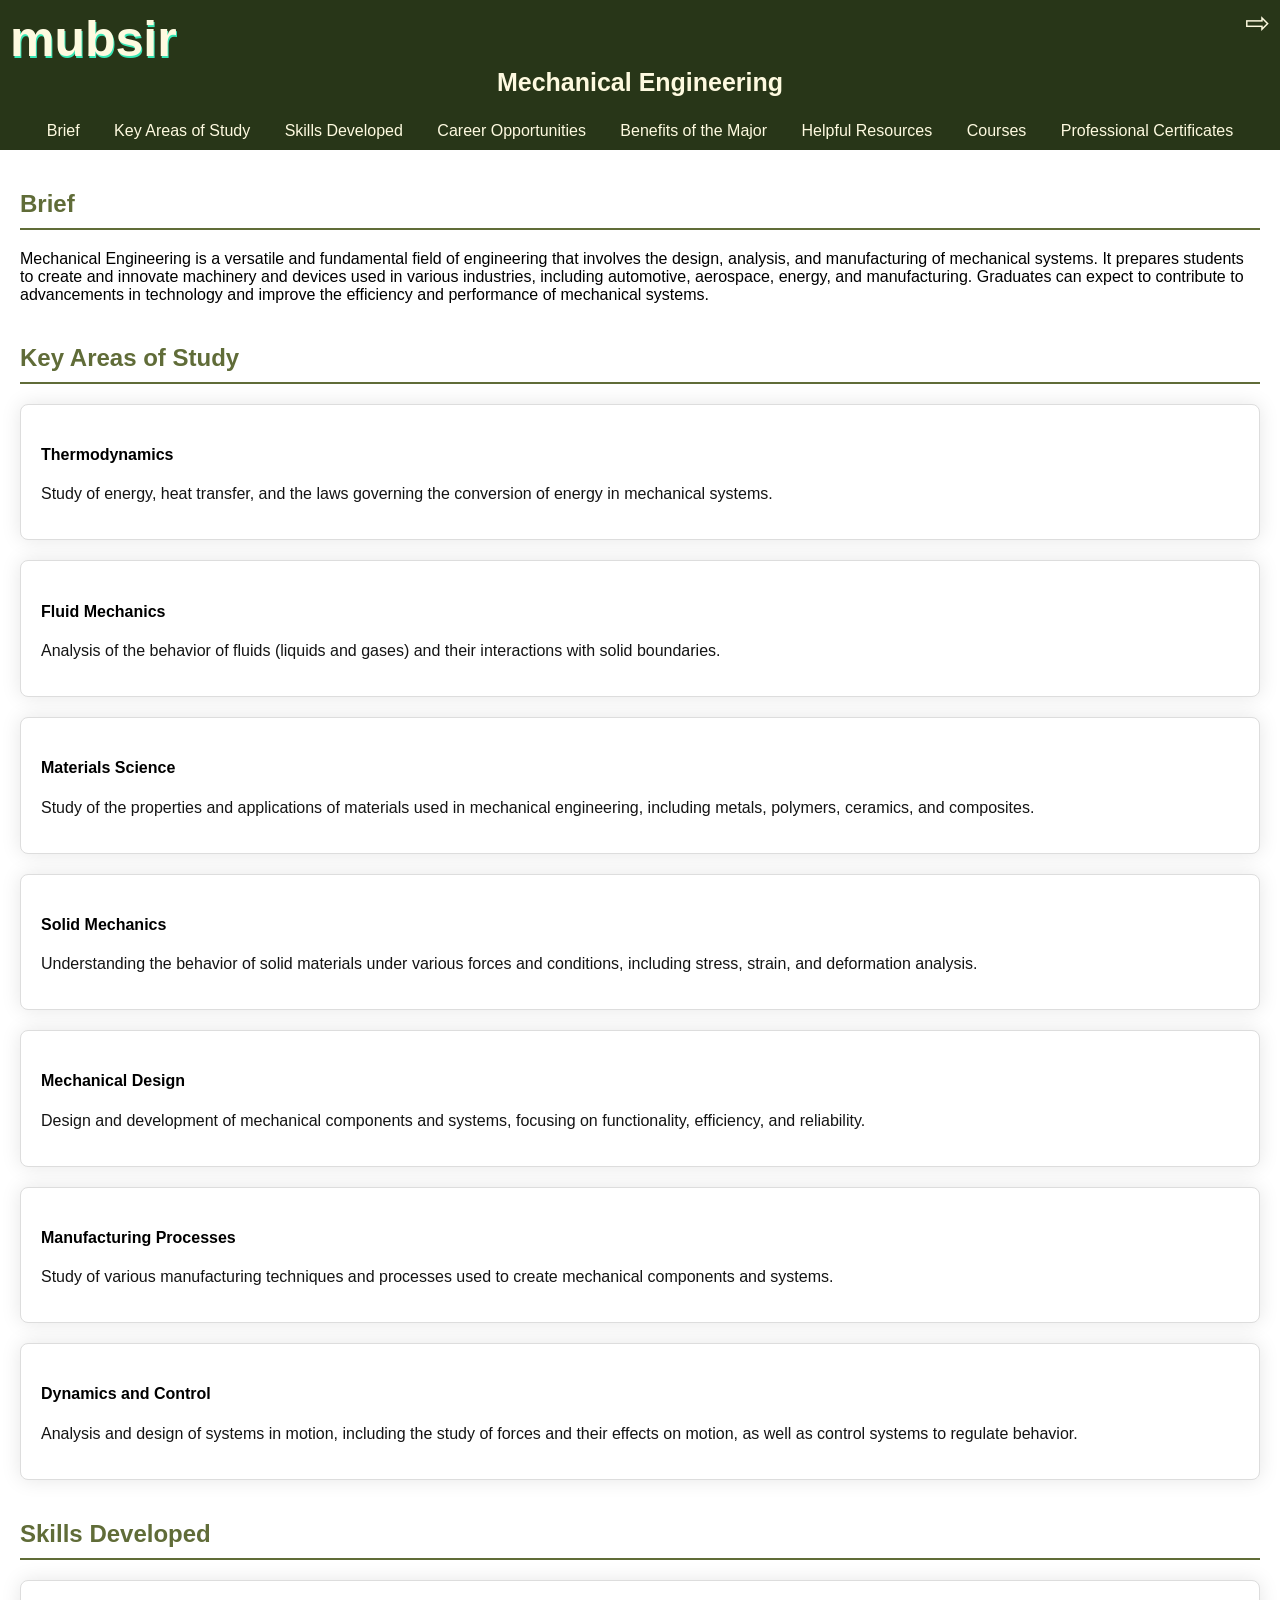
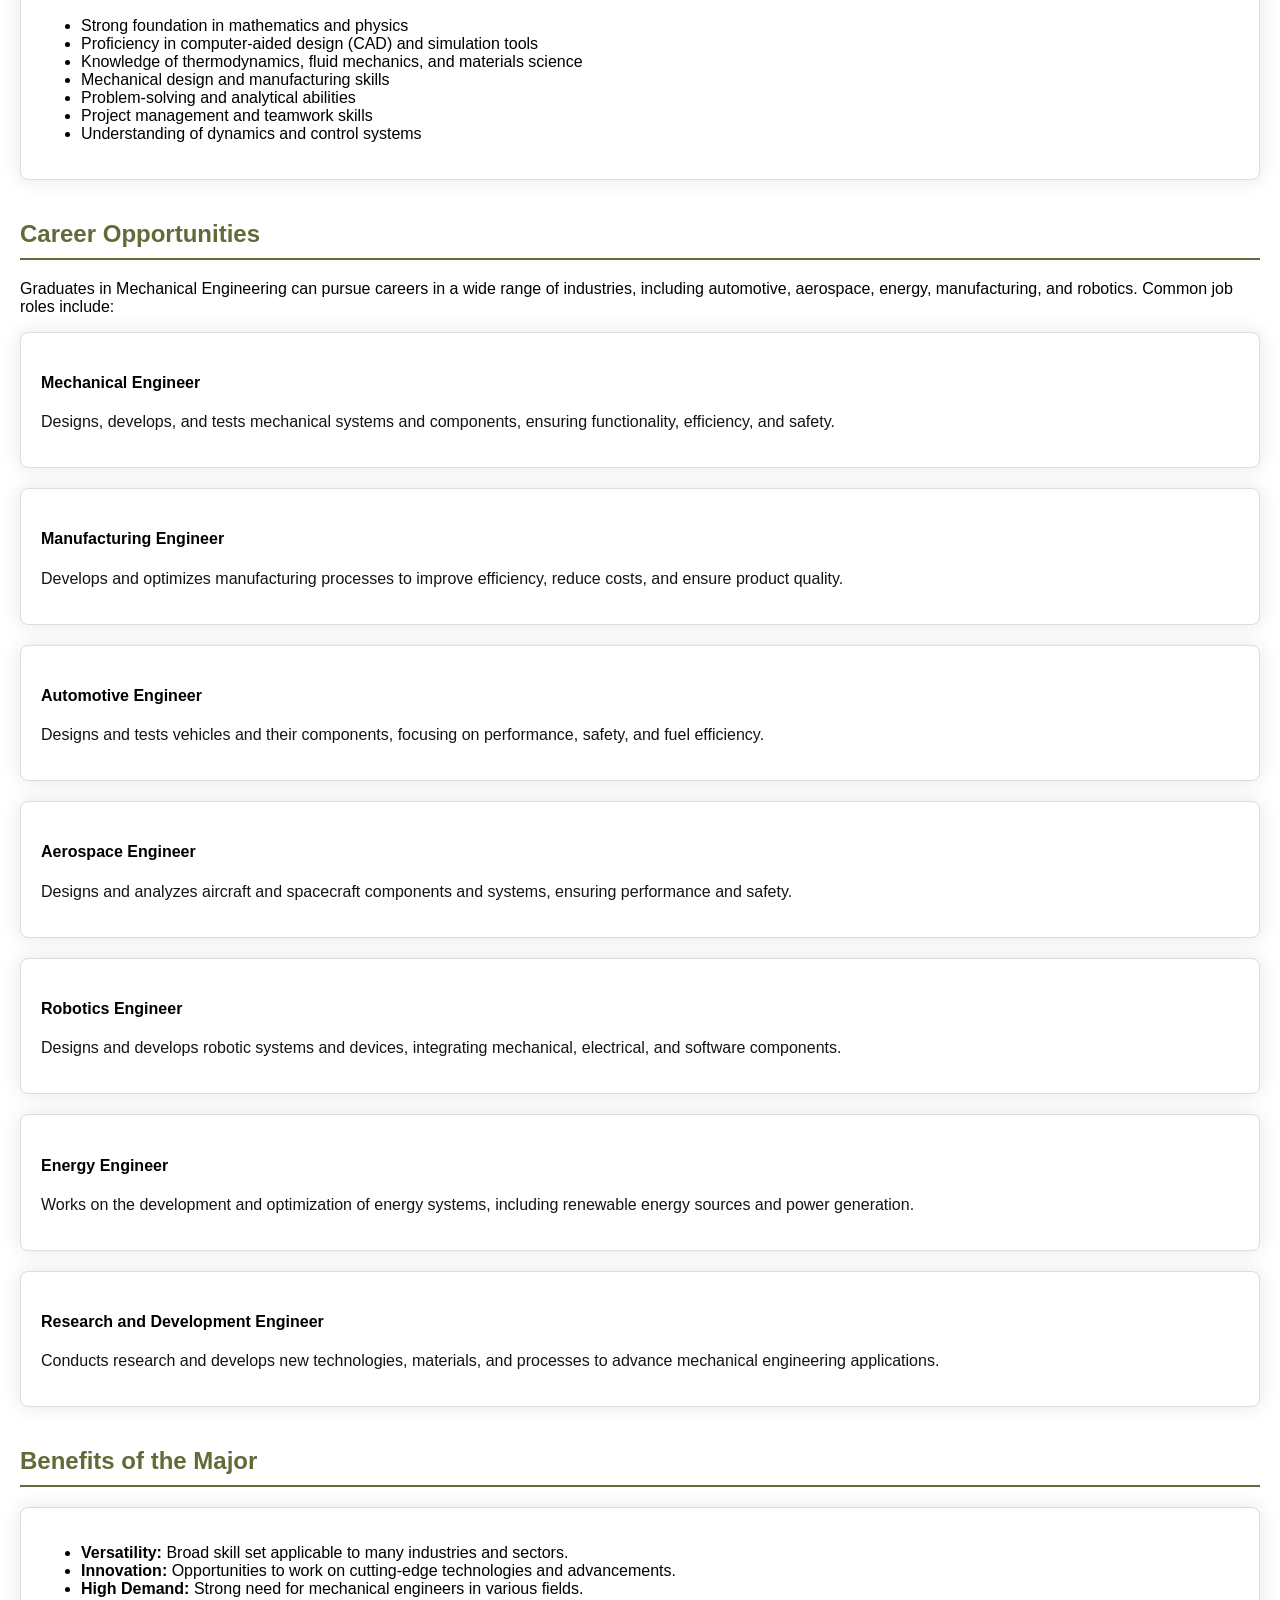
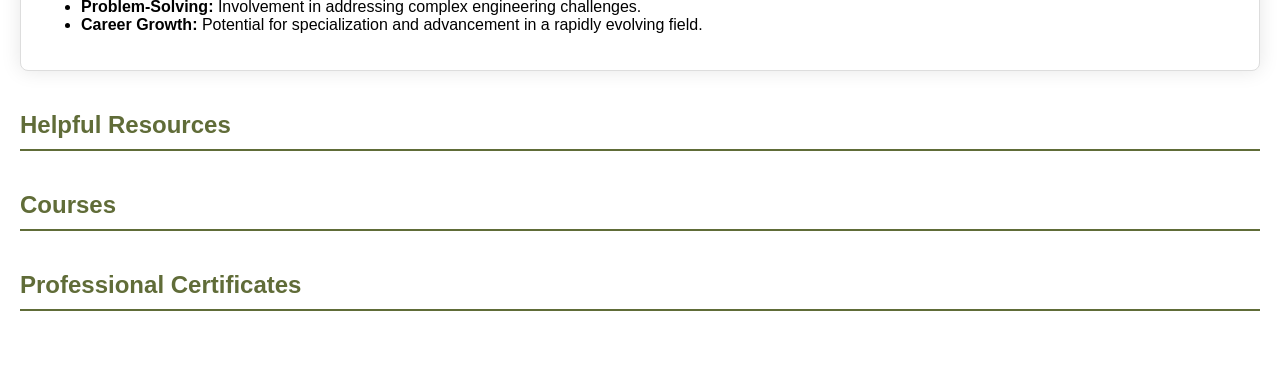
==== MechanicalEngineering.html @ c33eee8b "Initial commit from local project" ====
<!DOCTYPE html>
<html lang="en">
<head>
    <meta charset="UTF-8">
    <meta name="viewport" content="width=device-width, initial-scale=1.0">
    <title>Mechanical Engineering</title>
    <link rel="stylesheet" href="styles.css">
</head>
<body>
    <header>
        <span class="text-bottom">mubsir</span>
         <p>Mechanical Engineering</p>
         <a class="back" href="Engineering-majors.html">&#8680;</a>
         <nav>
            <ul>
                <li><a href="#Brief">Brief</a></li>
                <li><a href="#KAS">Key Areas of Study</a></li>
                <li><a href="#SD">Skills Developed</a></li>
                <li><a href="#CO">Career Opportunities</a></li>
                <li><a href="#BOM">Benefits of the Major</a></li>
                <li><a href="#help">Helpful Resources</a></li>
                <li><a href="#Courses">Courses</a></li>
                <li><a href="#Certificates">Professional Certificates</a></li>
            </ul>
        </nav>
    </header>
    <main>
        <section id="Brief">
            <h2>Brief</h2>
            <p>
                Mechanical Engineering is a versatile and fundamental field of engineering that involves the design, analysis, and manufacturing of mechanical systems. It prepares students to create and innovate machinery and devices used in various industries, including automotive, aerospace, energy, and manufacturing. Graduates can expect to contribute to advancements in technology and improve the efficiency and performance of mechanical systems.
            </p>
        </section>
        <section id="KAS">
            <h2>Key Areas of Study</h2>
            <div class="item">
                <h4>Thermodynamics</h4>
                <p>Study of energy, heat transfer, and the laws governing the conversion of energy in mechanical systems.</p>
            </div>
            <div class="item">
                <h4>Fluid Mechanics</h4>
                <p>Analysis of the behavior of fluids (liquids and gases) and their interactions with solid boundaries.</p>
            </div>
            <div class="item">
                <h4>Materials Science</h4>
                <p>Study of the properties and applications of materials used in mechanical engineering, including metals, polymers, ceramics, and composites.</p>
            </div>
            <div class="item">
                <h4>Solid Mechanics</h4>
                <p>Understanding the behavior of solid materials under various forces and conditions, including stress, strain, and deformation analysis.</p>
            </div>
            <div class="item">
                <h4>Mechanical Design</h4>
                <p>Design and development of mechanical components and systems, focusing on functionality, efficiency, and reliability.</p>
            </div>
            <div class="item">
                <h4>Manufacturing Processes</h4>
                <p>Study of various manufacturing techniques and processes used to create mechanical components and systems.</p>
            </div>
            <div class="item">
                <h4>Dynamics and Control</h4>
                <p>Analysis and design of systems in motion, including the study of forces and their effects on motion, as well as control systems to regulate behavior.</p>
            </div>
        </section>
        <section id="SD">
            <h2>Skills Developed</h2>
            <div class="item">
                <ul>
                    <li>Strong foundation in mathematics and physics</li>
                    <li>Proficiency in computer-aided design (CAD) and simulation tools</li>
                    <li>Knowledge of thermodynamics, fluid mechanics, and materials science</li> 
                    <li>Mechanical design and manufacturing skills</li>
                    <li>Problem-solving and analytical abilities</li>
                    <li>Project management and teamwork skills</li>
                    <li>Understanding of dynamics and control systems</li>
                </ul>
            </div>
        </section>
        <section id="CO">
            <h2>Career Opportunities</h2>
            <p>Graduates in Mechanical Engineering can pursue careers in a wide range of industries, including automotive, aerospace, energy, manufacturing, and robotics. Common job roles include:</p>
            <div class="item">
                <h4>Mechanical Engineer</h4>
                <p>Designs, develops, and tests mechanical systems and components, ensuring functionality, efficiency, and safety.</p>
            </div>
            <div class="item">
                <h4>Manufacturing Engineer</h4>
                <p>Develops and optimizes manufacturing processes to improve efficiency, reduce costs, and ensure product quality.</p>
            </div>
            <div class="item">
                <h4>Automotive Engineer</h4>
                <p>Designs and tests vehicles and their components, focusing on performance, safety, and fuel efficiency.</p>
            </div>
            <div class="item">
                <h4>Aerospace Engineer</h4>
                <p>Designs and analyzes aircraft and spacecraft components and systems, ensuring performance and safety.</p>
            </div>
            <div class="item">
                <h4>Robotics Engineer</h4>
                <p>Designs and develops robotic systems and devices, integrating mechanical, electrical, and software components.</p>
            </div>
            <div class="item">
                <h4>Energy Engineer</h4>
                <p>Works on the development and optimization of energy systems, including renewable energy sources and power generation.</p>
            </div>
            <div class="item">
                <h4>Research and Development Engineer</h4>
                <p>Conducts research and develops new technologies, materials, and processes to advance mechanical engineering applications.</p>
            </div>
        </section>
        <section id="BOM">
            <h2>Benefits of the Major</h2>
            <div class="item">
                <ul>
                    <li><strong>Versatility:</strong> Broad skill set applicable to many industries and sectors.</li>
                    <li><strong>Innovation:</strong> Opportunities to work on cutting-edge technologies and advancements.</li>
                    <li><strong>High Demand:</strong> Strong need for mechanical engineers in various fields.</li>
                    <li><strong>Problem-Solving:</strong> Involvement in addressing complex engineering challenges.</li>
                    <li><strong>Career Growth:</strong> Potential for specialization and advancement in a rapidly evolving field.</li>
                </ul>
            </div>
        </section>
        <section id="help">
            <h2>Helpful Resources</h2>
        </section>
        <section id="Courses">
            <h2>Courses</h2>
        </section>
        <section id="Certificates">
            <h2>Professional Certificates</h2>
        </section>
    </main>
    
    <a href="#" class="back-to-top" id="backToTop">&#8679;</a>
    <script src="script.js"></script>
</body>
</html>
---- styles.css ----
body {
    font-family: Arial, sans-serif;
    margin: 0;
    padding: 0;
}

header {
    background-color: #283618;
    color: #fefae0;
    padding: 10px;
}
header P {
    display: block;
    margin-top: 0%;
    font-size: 25px;
    background:none;
    color: #fefae0;
    font-weight: bold;
    text-align: center;
}

nav ul {
    display: block;
    list-style-type: none;
    margin: 0;
    padding: 0;
    text-align: center;
}

nav ul li {
    display: inline-block;
    margin: 0 15px;
}

nav ul li a {
    color: #fefae0;
    text-decoration: none;
}

nav ul li a:hover {
    text-decoration: underline;
}

header button {
    background: none;
    border: none;
    color: #fefae0;
    font-size: 20px;
    cursor: pointer;
    
}
header button:hover {
    background-color: #dda15e;
    color: #fefae0;
    font-size: 20px;
    cursor: pointer;
    
}
.back {
z-index: 2;
right: 10px;
top: 5px;
font-size: 30px;
color: #fefae0;
    text-decoration: none;
position: absolute;
}


.sidebar {
    width: 200px;
    background-color: #606c38;
    padding: 10px;
    box-shadow: 2px 0 5px rgba(0,0,0,0.1);
    height: 100vh; /* Full height */
    position: fixed; /* Fixed position */
    overflow: auto; /* Enable scrolling */
    transform: translateX(-100%); /* Hide the sidebar initially */
    transition: transform 0.2s ease;
}

.sidebar ul {
    list-style-type: none;
    padding: 0;
}

.sidebar ul li {
    margin: 15px 0;
}

.sidebar ul li a {
    text-decoration: none;
    font-weight: bold;
    color: #fefae0;
    display: block;
}

.sidebar ul li a:hover {
    background-color: #283618;
    padding-left: 10px;
}

.sidebar.open {
    transform: translateX(0); /* Show the sidebar when it has the "open" class */
}

.main-content {
    margin-left: 0;
    padding: 10px;
    transition: margin-left 0.2s ease;
}

.item {
    background-color: #ffff;
    border: 1px solid #ddd;
    border-radius: 8px;
    padding: 20px;
    margin-bottom: 20px;
    box-shadow: 0 0 20px rgba(0, 0, 0, 0.1);
}

.item p {
    color: #141414;
}

.item a {
    color: #bc6c25;
    text-decoration: none;
    font-weight: bold;
}

.item a:hover {
    text-decoration: underline;
}
main {
    padding: 20px;
}

section {
    margin-bottom: 40px;
}

h2 {
    color:  #606c38 ;
    border-bottom: 2px solid #606c38;
    padding-bottom: 10px;
    margin-bottom: 20px;
}

/* Back to Top Button Style */
.back-to-top {
    display: none; /* Hidden by default */
    position: fixed;
    bottom: 20px;
    right: 20px;
    z-index: 99;
    border: none;
    outline: none;
    background-color: #606c38 ;
    color: #fefae0;
    cursor: pointer;
    padding: 15px;
    border-radius: 10px;
  }
  
  .back-to-top:hover {
    background-color: #606c38;
  }
  .translatet{
    display: inline-block;
    margin: 0 auto;
  }
  .text-bottom {
    display: inline;
    margin: 0 auto;
    font-size: 50px;
    font-family:'Segoe UI', Tahoma, Geneva, Verdana, sans-serif;
    font-weight: 900;
    text-shadow: 1px 2px 0px rgb(55, 231, 181);
    color: #fefae0; /* Color for the bottom text */
}

/* Hero Section - Enhanced Welcome Section */
.hero {
  text-align: center;
  padding: 80px 20px;
  background: linear-gradient(135deg, #606c38, #283618);
  color: #fefae0;
  border-radius: 8px;
  margin-bottom: 60px;
  position: relative;
  overflow: hidden;
}

.hero::before {
  content: '';
  position: absolute;
  top: 0;
  left: -100%;
  width: 100%;
  height: 100%;
  background: linear-gradient(90deg, transparent, rgba(255,255,255,0.1), transparent);
  animation: shimmer 3s infinite;
}

@keyframes shimmer {
  0% { left: -100%; }
  100% { left: 100%; }
}

.hero h1 {
  font-size: 3rem;
  margin-bottom: 20px;
  position: relative;
  z-index: 1;
}

.hero .highlight {
  color: #dda15e;
  font-weight: bold;
  text-shadow: 2px 2px 4px rgba(0,0,0,0.3);
}

.hero .subtitle {
  font-size: 1.3rem;
  margin-bottom: 15px;
  font-weight: 300;
  position: relative;
  z-index: 1;
}

.hero .quote {
  margin-top: 30px;
  font-style: italic;
  font-size: 1.1rem;
  color: #fefae0;
  opacity: 0.9;
  position: relative;
  z-index: 1;
}

.hero .motivational-text {
  margin: 25px 0;
  font-size: 1.1rem;
  line-height: 1.6;
  max-width: 800px;
  margin-left: auto;
  margin-right: auto;
  position: relative;
  z-index: 1;
}

/* Cards Container with Smooth Scrolling */
.cards-container {
  display: flex;
  gap: 25px;
  overflow-x: auto;
  padding: 20px 0;
  scroll-behavior: smooth;
  scroll-snap-type: x mandatory;
  -webkit-overflow-scrolling: touch;
}

.cards-container::-webkit-scrollbar {
  height: 8px;
}

.cards-container::-webkit-scrollbar-track {
  background: #f1f1f1;
  border-radius: 10px;
}

.cards-container::-webkit-scrollbar-thumb {
  background: #606c38;
  border-radius: 10px;
}

.cards-container::-webkit-scrollbar-thumb:hover {
  background: #283618;
}

/* Enhanced Cards with Flip Effect */
.flip-card {
  min-width: 300px;
  height: 350px;
  background-color: transparent;
  perspective: 1000px;
  flex: 0 0 auto;
  scroll-snap-align: start;
}

.flip-card-inner {
  position: relative;
  width: 100%;
  height: 100%;
  text-align: center;
  transition: transform 0.8s;
  transform-style: preserve-3d;
  cursor: pointer;
}

.flip-card:hover .flip-card-inner {
  transform: rotateY(180deg);
}

.flip-card-front, .flip-card-back {
  position: absolute;
  width: 100%;
  height: 100%;
  backface-visibility: hidden;
  background-color: #ffff;
  border: 1px solid #ddd;
  border-radius: 15px;
  box-shadow: 0 8px 25px rgba(0,0,0,0.15);
  display: flex;
  flex-direction: column;
  justify-content: center;
  align-items: center;
  padding: 20px;
  transition: all 0.3s ease;
}

.flip-card-back {
  background: linear-gradient(135deg, #606c38, #283618);
  color: #fefae0;
  transform: rotateY(180deg);
}

.card-image {
  width: 80px;
  height: 80px;
  background: linear-gradient(135deg, #606c38, #dda15e);
  border-radius: 50%;
  display: flex;
  align-items: center;
  justify-content: center;
  font-size: 2.5rem;
  margin-bottom: 20px;
  box-shadow: 0 4px 15px rgba(0,0,0,0.2);
}

.flip-card-front h3 {
  color: #283618;
  margin-bottom: 15px;
  font-size: 1.4rem;
  font-weight: bold;
}

.flip-card-front p {
  color: #606c38;
  line-height: 1.5;
  margin-bottom: 20px;
}

.flip-card-front a, .flip-card-back a {
  color: #bc6c25;
  font-weight: bold;
  text-decoration: none;
  padding: 10px 20px;
  border: 2px solid #bc6c25;
  border-radius: 25px;
  transition: all 0.3s ease;
  display: inline-block;
}

.flip-card-front a:hover, .flip-card-back a:hover {
  background-color: #bc6c25;
  color: white;
  transform: translateY(-2px);
}

.flip-card-back h3 {
  color: #dda15e;
  margin-bottom: 15px;
  font-size: 1.3rem;
}

.flip-card-back p {
  color: #fefae0;
  line-height: 1.6;
  margin-bottom: 20px;
}

.flip-card-back .career-info {
  font-size: 0.9rem;
  opacity: 0.9;
  margin-bottom: 15px;
}

/* Universities Section */
.universities {
  margin-top: 60px;
}

.university-card {
  min-width: 280px;
  height: 320px;
  background-color: transparent;
  perspective: 1000px;
  flex: 0 0 auto;
  scroll-snap-align: start;
}

.university-card-inner {
  position: relative;
  width: 100%;
  height: 100%;
  text-align: center;
  transition: transform 0.8s;
  transform-style: preserve-3d;
  cursor: pointer;
}

.university-card:hover .university-card-inner {
  transform: rotateY(180deg);
}

.university-card-front, .university-card-back {
  position: absolute;
  width: 100%;
  height: 100%;
  backface-visibility: hidden;
  background-color: #ffff;
  border: 1px solid #ddd;
  border-radius: 15px;
  box-shadow: 0 8px 25px rgba(0,0,0,0.15);
  display: flex;
  flex-direction: column;
  justify-content: center;
  align-items: center;
  padding: 20px;
}

.university-card-back {
  background: linear-gradient(135deg, #283618, #606c38);
  color: #fefae0;
  transform: rotateY(180deg);
}

.university-logo {
  width: 100px;
  height: 100px;
  background: linear-gradient(135deg, #283618, #dda15e);
  border-radius: 15px;
  display: flex;
  align-items: center;
  justify-content: center;
  font-size: 2rem;
  margin-bottom: 20px;
  box-shadow: 0 4px 15px rgba(0,0,0,0.2);
  color: white;
}

/* Responsive Design */
@media (max-width: 768px) {
  .hero h1 {
    font-size: 2.2rem;
  }
  
  .hero .subtitle {
    font-size: 1.1rem;
  }
  
  .flip-card, .university-card {
    min-width: 280px;
  }
  
  .cards-container {
    gap: 15px;
    padding: 15px 5px;
  }
}

@media (max-width: 480px) {
  .hero {
    padding: 60px 15px;
  }
  
  .hero h1 {
    font-size: 1.8rem;
  }
  
  .flip-card, .university-card {
    min-width: 250px;
    height: 320px;
  }
}

footer {
  background-color: #283618;
  color: #fefae0;
  text-align: center;
  padding: 20px;
  margin-top: 60px;
}
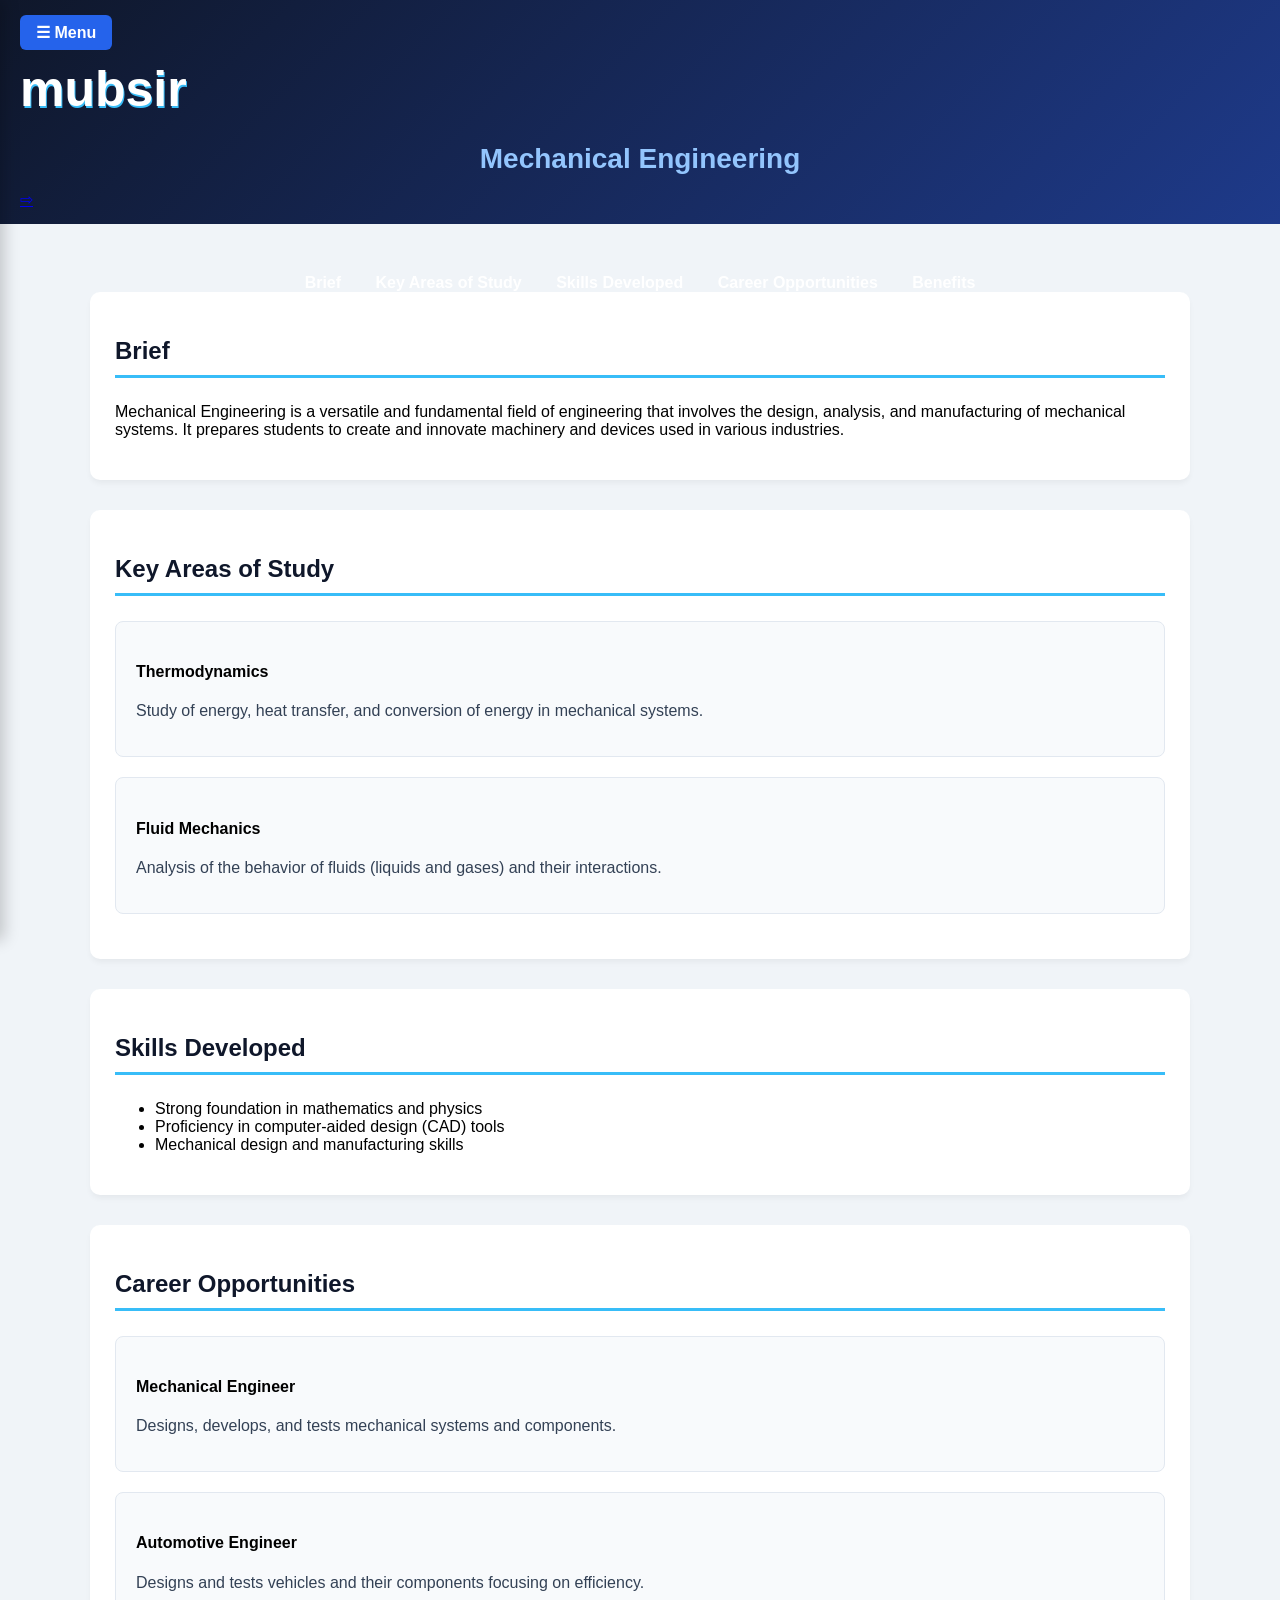
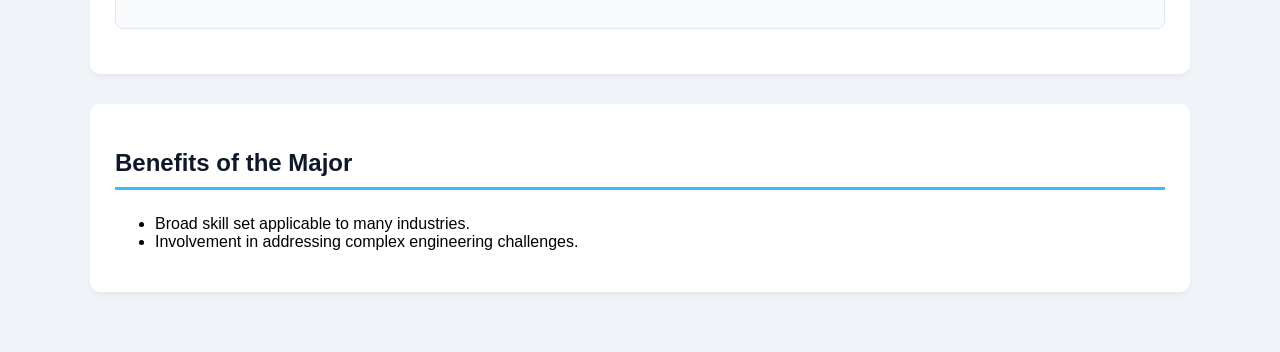
==== commit a2a62f44: "Fix UI alignments and modern colors theme" ====
--- a/MechanicalEngineering.html
+++ b/MechanicalEngineering.html
@@ -8,130 +8,81 @@
 </head>
 <body>
     <header>
-        <span class="text-bottom">mubsir</span>
-         <p>Mechanical Engineering</p>
-         <a class="back" href="Engineering-majors.html">&#8680;</a>
-         <nav>
+        <div class="brand">
+            <button id="toggle-sidebar">☰ Menu</button>
+            <span class="text-bottom">mubsir</span>
+        </div>
+        <p>Mechanical Engineering</p>
+        <a class="back" href="Engineering-majors.html">&#8680;</a>
+    </header>
+
+    <div class="sidebar" id="sidebar">
+        <ul>
+            <li><a href="index.html">Home</a></li>
+            <li><a href="Computer-Majors.html">Computers Majors</a></li>
+            <li><a href="Engineering-majors.html">Engineering majors</a></li>
+        </ul>
+    </div>
+
+    <main>
+        <nav class="page-nav">
             <ul>
                 <li><a href="#Brief">Brief</a></li>
                 <li><a href="#KAS">Key Areas of Study</a></li>
                 <li><a href="#SD">Skills Developed</a></li>
                 <li><a href="#CO">Career Opportunities</a></li>
-                <li><a href="#BOM">Benefits of the Major</a></li>
-                <li><a href="#help">Helpful Resources</a></li>
-                <li><a href="#Courses">Courses</a></li>
-                <li><a href="#Certificates">Professional Certificates</a></li>
+                <li><a href="#BOM">Benefits</a></li>
             </ul>
         </nav>
-    </header>
-    <main>
+
         <section id="Brief">
             <h2>Brief</h2>
-            <p>
-                Mechanical Engineering is a versatile and fundamental field of engineering that involves the design, analysis, and manufacturing of mechanical systems. It prepares students to create and innovate machinery and devices used in various industries, including automotive, aerospace, energy, and manufacturing. Graduates can expect to contribute to advancements in technology and improve the efficiency and performance of mechanical systems.
-            </p>
+            <p>Mechanical Engineering is a versatile and fundamental field of engineering that involves the design, analysis, and manufacturing of mechanical systems. It prepares students to create and innovate machinery and devices used in various industries.</p>
         </section>
+
         <section id="KAS">
             <h2>Key Areas of Study</h2>
             <div class="item">
                 <h4>Thermodynamics</h4>
-                <p>Study of energy, heat transfer, and the laws governing the conversion of energy in mechanical systems.</p>
+                <p>Study of energy, heat transfer, and conversion of energy in mechanical systems.</p>
             </div>
             <div class="item">
                 <h4>Fluid Mechanics</h4>
-                <p>Analysis of the behavior of fluids (liquids and gases) and their interactions with solid boundaries.</p>
-            </div>
-            <div class="item">
-                <h4>Materials Science</h4>
-                <p>Study of the properties and applications of materials used in mechanical engineering, including metals, polymers, ceramics, and composites.</p>
-            </div>
-            <div class="item">
-                <h4>Solid Mechanics</h4>
-                <p>Understanding the behavior of solid materials under various forces and conditions, including stress, strain, and deformation analysis.</p>
-            </div>
-            <div class="item">
-                <h4>Mechanical Design</h4>
-                <p>Design and development of mechanical components and systems, focusing on functionality, efficiency, and reliability.</p>
-            </div>
-            <div class="item">
-                <h4>Manufacturing Processes</h4>
-                <p>Study of various manufacturing techniques and processes used to create mechanical components and systems.</p>
-            </div>
-            <div class="item">
-                <h4>Dynamics and Control</h4>
-                <p>Analysis and design of systems in motion, including the study of forces and their effects on motion, as well as control systems to regulate behavior.</p>
+                <p>Analysis of the behavior of fluids (liquids and gases) and their interactions.</p>
             </div>
         </section>
+
         <section id="SD">
             <h2>Skills Developed</h2>
-            <div class="item">
-                <ul>
-                    <li>Strong foundation in mathematics and physics</li>
-                    <li>Proficiency in computer-aided design (CAD) and simulation tools</li>
-                    <li>Knowledge of thermodynamics, fluid mechanics, and materials science</li> 
-                    <li>Mechanical design and manufacturing skills</li>
-                    <li>Problem-solving and analytical abilities</li>
-                    <li>Project management and teamwork skills</li>
-                    <li>Understanding of dynamics and control systems</li>
-                </ul>
-            </div>
+            <ul>
+                <li>Strong foundation in mathematics and physics</li>
+                <li>Proficiency in computer-aided design (CAD) tools</li>
+                <li>Mechanical design and manufacturing skills</li>
+            </ul>
         </section>
+
         <section id="CO">
             <h2>Career Opportunities</h2>
-            <p>Graduates in Mechanical Engineering can pursue careers in a wide range of industries, including automotive, aerospace, energy, manufacturing, and robotics. Common job roles include:</p>
             <div class="item">
                 <h4>Mechanical Engineer</h4>
-                <p>Designs, develops, and tests mechanical systems and components, ensuring functionality, efficiency, and safety.</p>
-            </div>
-            <div class="item">
-                <h4>Manufacturing Engineer</h4>
-                <p>Develops and optimizes manufacturing processes to improve efficiency, reduce costs, and ensure product quality.</p>
+                <p>Designs, develops, and tests mechanical systems and components.</p>
             </div>
             <div class="item">
                 <h4>Automotive Engineer</h4>
-                <p>Designs and tests vehicles and their components, focusing on performance, safety, and fuel efficiency.</p>
-            </div>
-            <div class="item">
-                <h4>Aerospace Engineer</h4>
-                <p>Designs and analyzes aircraft and spacecraft components and systems, ensuring performance and safety.</p>
-            </div>
-            <div class="item">
-                <h4>Robotics Engineer</h4>
-                <p>Designs and develops robotic systems and devices, integrating mechanical, electrical, and software components.</p>
-            </div>
-            <div class="item">
-                <h4>Energy Engineer</h4>
-                <p>Works on the development and optimization of energy systems, including renewable energy sources and power generation.</p>
-            </div>
-            <div class="item">
-                <h4>Research and Development Engineer</h4>
-                <p>Conducts research and develops new technologies, materials, and processes to advance mechanical engineering applications.</p>
+                <p>Designs and tests vehicles and their components focusing on efficiency.</p>
             </div>
         </section>
+
         <section id="BOM">
             <h2>Benefits of the Major</h2>
-            <div class="item">
-                <ul>
-                    <li><strong>Versatility:</strong> Broad skill set applicable to many industries and sectors.</li>
-                    <li><strong>Innovation:</strong> Opportunities to work on cutting-edge technologies and advancements.</li>
-                    <li><strong>High Demand:</strong> Strong need for mechanical engineers in various fields.</li>
-                    <li><strong>Problem-Solving:</strong> Involvement in addressing complex engineering challenges.</li>
-                    <li><strong>Career Growth:</strong> Potential for specialization and advancement in a rapidly evolving field.</li>
-                </ul>
-            </div>
-        </section>
-        <section id="help">
-            <h2>Helpful Resources</h2>
-        </section>
-        <section id="Courses">
-            <h2>Courses</h2>
-        </section>
-        <section id="Certificates">
-            <h2>Professional Certificates</h2>
+            <ul>
+                <li>Broad skill set applicable to many industries.</li>
+                <li>Involvement in addressing complex engineering challenges.</li>
+            </ul>
         </section>
     </main>
     
     <a href="#" class="back-to-top" id="backToTop">&#8679;</a>
     <script src="script.js"></script>
 </body>
-</html>
+</html>
--- a/styles.css
+++ b/styles.css
@@ -1,28 +1,61 @@
+/* إعدادات عامة */
 body {
     font-family: Arial, sans-serif;
     margin: 0;
     padding: 0;
+    background-color: #f0f4f8;
 }
 
+/* الهيدر الموحد بناءً على توزيع تصميمك الأخضر */
 header {
-    background-color: #283618;
-    color: #fefae0;
-    padding: 10px;
+    background: linear-gradient(135deg, #0f172a, #1e3a8a); /* ألوان حية جديدة */
+    color: #ffffff;
+    padding: 15px 20px;
+    position: relative;
 }
+
+/* كلمة mubsir بالأعلى */
+.text-bottom {
+    display: inline-block;
+    font-size: 50px;
+    font-family: 'Segoe UI', Tahoma, Geneva, Verdana, sans-serif;
+    font-weight: 900;
+    color: #ffffff;
+    text-shadow: 1px 2px 0px #38bdf8; /* ظل سماوي حيوي */
+    margin-bottom: 10px;
+}
+
+/* زر القائمة الافتراضي */
+header button {
+    background: #2563eb;
+    border: none;
+    color: #ffffff;
+    font-size: 16px;
+    padding: 8px 16px;
+    cursor: pointer;
+    border-radius: 6px;
+    font-weight: bold;
+    display: block;
+    margin-bottom: 10px;
+}
+
+header button:hover {
+    background-color: #1d4ed8;
+}
+
+/* عنوان الصفحة بالمنتصف (Engineering majors) */
 header P {
-    display: block;
-    margin-top: 0%;
-    font-size: 25px;
-    background:none;
-    color: #fefae0;
+    margin: 15px 0;
+    font-size: 28px;
+    color: #93c5fd;
     font-weight: bold;
     text-align: center;
 }
 
+/* قائمة الروابط الأفقية بالأسفل تماماً كما في تصميمك الأخضر */
 nav ul {
-    display: block;
     list-style-type: none;
-    margin: 0;
+    margin: 20px 0 0 0;
     padding: 0;
     text-align: center;
 }
@@ -33,50 +66,36 @@
 }
 
 nav ul li a {
-    color: #fefae0;
+    color: #ffffff;
     text-decoration: none;
+    font-weight: 600;
+    font-size: 16px;
+    transition: color 0.2s;
 }
 
 nav ul li a:hover {
+    color: #38bdf8;
     text-decoration: underline;
 }
 
-header button {
-    background: none;
-    border: none;
-    color: #fefae0;
-    font-size: 20px;
-    cursor: pointer;
-    
-}
-header button:hover {
-    background-color: #dda15e;
-    color: #fefae0;
-    font-size: 20px;
-    cursor: pointer;
-    
-}
-.back {
-z-index: 2;
-right: 10px;
-top: 5px;
-font-size: 30px;
-color: #fefae0;
-    text-decoration: none;
-position: absolute;
+/* السايد بار المخفي والمحمي من التداخل */
+.sidebar {
+    width: 240px;
+    background-color: #0f172a;
+    padding: 20px;
+    box-shadow: 4px 0 15px rgba(0,0,0,0.2);
+    height: 100vh;
+    position: fixed;
+    top: 0;
+    left: 0;
+    z-index: 1000;
+    overflow-auto: auto;
+    transform: translateX(-100%); /* مخفي يسار الشاشة تماماً */
+    transition: transform 0.3s ease;
 }
 
-
-.sidebar {
-    width: 200px;
-    background-color: #606c38;
-    padding: 10px;
-    box-shadow: 2px 0 5px rgba(0,0,0,0.1);
-    height: 100vh; /* Full height */
-    position: fixed; /* Fixed position */
-    overflow: auto; /* Enable scrolling */
-    transform: translateX(-100%); /* Hide the sidebar initially */
-    transition: transform 0.2s ease;
+.sidebar.open {
+    transform: translateX(0); /* يفتح فقط عند الضغط على الزر */
 }
 
 .sidebar ul {
@@ -85,46 +104,57 @@
 }
 
 .sidebar ul li {
-    margin: 15px 0;
+    margin: 20px 0;
 }
 
 .sidebar ul li a {
     text-decoration: none;
     font-weight: bold;
-    color: #fefae0;
+    color: #94a3b8;
     display: block;
+    transition: color 0.2s;
 }
 
 .sidebar ul li a:hover {
-    background-color: #283618;
-    padding-left: 10px;
+    color: #ffffff;
 }
 
-.sidebar.open {
-    transform: translateX(0); /* Show the sidebar when it has the "open" class */
+/* تنسيق المحتوى والكروت بالأسفل */
+main {
+    padding: 30px 20px;
+    max-width: 1100px;
+    margin: 0 auto;
 }
 
-.main-content {
-    margin-left: 0;
-    padding: 10px;
-    transition: margin-left 0.2s ease;
+section {
+    background: #ffffff;
+    padding: 25px;
+    margin-bottom: 30px;
+    border-radius: 10px;
+    box-shadow: 0 4px 6px -1px rgba(0,0,0,0.05);
+}
+
+h2 {
+    color: #0f172a;
+    border-bottom: 3px solid #38bdf8;
+    padding-bottom: 10px;
+    margin-bottom: 25px;
 }
 
 .item {
-    background-color: #ffff;
-    border: 1px solid #ddd;
+    background-color: #f8fafc;
+    border: 1px solid #e2e8f0;
     border-radius: 8px;
     padding: 20px;
     margin-bottom: 20px;
-    box-shadow: 0 0 20px rgba(0, 0, 0, 0.1);
 }
 
 .item p {
-    color: #141414;
+    color: #334155;
 }
 
 .item a {
-    color: #bc6c25;
+    color: #2563eb;
     text-decoration: none;
     font-weight: bold;
 }
@@ -132,364 +162,33 @@
 .item a:hover {
     text-decoration: underline;
 }
-main {
-    padding: 20px;
+
+/* زر العودة للأعلى */
+.back-to-top {
+    display: none;
+    position: fixed;
+    bottom: 25px;
+    right: 25px;
+    z-index: 99;
+    border: none;
+    background-color: #2563eb;
+    color: #ffffff;
+    cursor: pointer;
+    padding: 12px 18px;
+    border-radius: 8px;
+    font-size: 18px;
+    box-shadow: 0 4px 10px rgba(0,0,0,0.2);
 }
 
-section {
-    margin-bottom: 40px;
-}
-
-h2 {
-    color:  #606c38 ;
-    border-bottom: 2px solid #606c38;
-    padding-bottom: 10px;
-    margin-bottom: 20px;
-}
-
-/* Back to Top Button Style */
-.back-to-top {
-    display: none; /* Hidden by default */
-    position: fixed;
-    bottom: 20px;
-    right: 20px;
-    z-index: 99;
-    border: none;
-    outline: none;
-    background-color: #606c38 ;
-    color: #fefae0;
-    cursor: pointer;
-    padding: 15px;
-    border-radius: 10px;
-  }
-  
-  .back-to-top:hover {
-    background-color: #606c38;
-  }
-  .translatet{
-    display: inline-block;
-    margin: 0 auto;
-  }
-  .text-bottom {
-    display: inline;
-    margin: 0 auto;
-    font-size: 50px;
-    font-family:'Segoe UI', Tahoma, Geneva, Verdana, sans-serif;
-    font-weight: 900;
-    text-shadow: 1px 2px 0px rgb(55, 231, 181);
-    color: #fefae0; /* Color for the bottom text */
-}
-
-/* Hero Section - Enhanced Welcome Section */
-.hero {
-  text-align: center;
-  padding: 80px 20px;
-  background: linear-gradient(135deg, #606c38, #283618);
-  color: #fefae0;
-  border-radius: 8px;
-  margin-bottom: 60px;
-  position: relative;
-  overflow: hidden;
-}
-
-.hero::before {
-  content: '';
-  position: absolute;
-  top: 0;
-  left: -100%;
-  width: 100%;
-  height: 100%;
-  background: linear-gradient(90deg, transparent, rgba(255,255,255,0.1), transparent);
-  animation: shimmer 3s infinite;
-}
-
-@keyframes shimmer {
-  0% { left: -100%; }
-  100% { left: 100%; }
-}
-
-.hero h1 {
-  font-size: 3rem;
-  margin-bottom: 20px;
-  position: relative;
-  z-index: 1;
-}
-
-.hero .highlight {
-  color: #dda15e;
-  font-weight: bold;
-  text-shadow: 2px 2px 4px rgba(0,0,0,0.3);
-}
-
-.hero .subtitle {
-  font-size: 1.3rem;
-  margin-bottom: 15px;
-  font-weight: 300;
-  position: relative;
-  z-index: 1;
-}
-
-.hero .quote {
-  margin-top: 30px;
-  font-style: italic;
-  font-size: 1.1rem;
-  color: #fefae0;
-  opacity: 0.9;
-  position: relative;
-  z-index: 1;
-}
-
-.hero .motivational-text {
-  margin: 25px 0;
-  font-size: 1.1rem;
-  line-height: 1.6;
-  max-width: 800px;
-  margin-left: auto;
-  margin-right: auto;
-  position: relative;
-  z-index: 1;
-}
-
-/* Cards Container with Smooth Scrolling */
-.cards-container {
-  display: flex;
-  gap: 25px;
-  overflow-x: auto;
-  padding: 20px 0;
-  scroll-behavior: smooth;
-  scroll-snap-type: x mandatory;
-  -webkit-overflow-scrolling: touch;
-}
-
-.cards-container::-webkit-scrollbar {
-  height: 8px;
-}
-
-.cards-container::-webkit-scrollbar-track {
-  background: #f1f1f1;
-  border-radius: 10px;
-}
-
-.cards-container::-webkit-scrollbar-thumb {
-  background: #606c38;
-  border-radius: 10px;
-}
-
-.cards-container::-webkit-scrollbar-thumb:hover {
-  background: #283618;
-}
-
-/* Enhanced Cards with Flip Effect */
-.flip-card {
-  min-width: 300px;
-  height: 350px;
-  background-color: transparent;
-  perspective: 1000px;
-  flex: 0 0 auto;
-  scroll-snap-align: start;
-}
-
-.flip-card-inner {
-  position: relative;
-  width: 100%;
-  height: 100%;
-  text-align: center;
-  transition: transform 0.8s;
-  transform-style: preserve-3d;
-  cursor: pointer;
-}
-
-.flip-card:hover .flip-card-inner {
-  transform: rotateY(180deg);
-}
-
-.flip-card-front, .flip-card-back {
-  position: absolute;
-  width: 100%;
-  height: 100%;
-  backface-visibility: hidden;
-  background-color: #ffff;
-  border: 1px solid #ddd;
-  border-radius: 15px;
-  box-shadow: 0 8px 25px rgba(0,0,0,0.15);
-  display: flex;
-  flex-direction: column;
-  justify-content: center;
-  align-items: center;
-  padding: 20px;
-  transition: all 0.3s ease;
-}
-
-.flip-card-back {
-  background: linear-gradient(135deg, #606c38, #283618);
-  color: #fefae0;
-  transform: rotateY(180deg);
-}
-
-.card-image {
-  width: 80px;
-  height: 80px;
-  background: linear-gradient(135deg, #606c38, #dda15e);
-  border-radius: 50%;
-  display: flex;
-  align-items: center;
-  justify-content: center;
-  font-size: 2.5rem;
-  margin-bottom: 20px;
-  box-shadow: 0 4px 15px rgba(0,0,0,0.2);
-}
-
-.flip-card-front h3 {
-  color: #283618;
-  margin-bottom: 15px;
-  font-size: 1.4rem;
-  font-weight: bold;
-}
-
-.flip-card-front p {
-  color: #606c38;
-  line-height: 1.5;
-  margin-bottom: 20px;
-}
-
-.flip-card-front a, .flip-card-back a {
-  color: #bc6c25;
-  font-weight: bold;
-  text-decoration: none;
-  padding: 10px 20px;
-  border: 2px solid #bc6c25;
-  border-radius: 25px;
-  transition: all 0.3s ease;
-  display: inline-block;
-}
-
-.flip-card-front a:hover, .flip-card-back a:hover {
-  background-color: #bc6c25;
-  color: white;
-  transform: translateY(-2px);
-}
-
-.flip-card-back h3 {
-  color: #dda15e;
-  margin-bottom: 15px;
-  font-size: 1.3rem;
-}
-
-.flip-card-back p {
-  color: #fefae0;
-  line-height: 1.6;
-  margin-bottom: 20px;
-}
-
-.flip-card-back .career-info {
-  font-size: 0.9rem;
-  opacity: 0.9;
-  margin-bottom: 15px;
-}
-
-/* Universities Section */
-.universities {
-  margin-top: 60px;
-}
-
-.university-card {
-  min-width: 280px;
-  height: 320px;
-  background-color: transparent;
-  perspective: 1000px;
-  flex: 0 0 auto;
-  scroll-snap-align: start;
-}
-
-.university-card-inner {
-  position: relative;
-  width: 100%;
-  height: 100%;
-  text-align: center;
-  transition: transform 0.8s;
-  transform-style: preserve-3d;
-  cursor: pointer;
-}
-
-.university-card:hover .university-card-inner {
-  transform: rotateY(180deg);
-}
-
-.university-card-front, .university-card-back {
-  position: absolute;
-  width: 100%;
-  height: 100%;
-  backface-visibility: hidden;
-  background-color: #ffff;
-  border: 1px solid #ddd;
-  border-radius: 15px;
-  box-shadow: 0 8px 25px rgba(0,0,0,0.15);
-  display: flex;
-  flex-direction: column;
-  justify-content: center;
-  align-items: center;
-  padding: 20px;
-}
-
-.university-card-back {
-  background: linear-gradient(135deg, #283618, #606c38);
-  color: #fefae0;
-  transform: rotateY(180deg);
-}
-
-.university-logo {
-  width: 100px;
-  height: 100px;
-  background: linear-gradient(135deg, #283618, #dda15e);
-  border-radius: 15px;
-  display: flex;
-  align-items: center;
-  justify-content: center;
-  font-size: 2rem;
-  margin-bottom: 20px;
-  box-shadow: 0 4px 15px rgba(0,0,0,0.2);
-  color: white;
-}
-
-/* Responsive Design */
-@media (max-width: 768px) {
-  .hero h1 {
-    font-size: 2.2rem;
-  }
-  
-  .hero .subtitle {
-    font-size: 1.1rem;
-  }
-  
-  .flip-card, .university-card {
-    min-width: 280px;
-  }
-  
-  .cards-container {
-    gap: 15px;
-    padding: 15px 5px;
-  }
-}
-
-@media (max-width: 480px) {
-  .hero {
-    padding: 60px 15px;
-  }
-  
-  .hero h1 {
-    font-size: 1.8rem;
-  }
-  
-  .flip-card, .university-card {
-    min-width: 250px;
-    height: 320px;
-  }
+.back-to-top:hover {
+    background-color: #1d4ed8;
 }
 
 footer {
-  background-color: #283618;
-  color: #fefae0;
-  text-align: center;
-  padding: 20px;
-  margin-top: 60px;
+    background-color: #0f172a;
+    color: #94a3b8;
+    text-align: center;
+    padding: 25px;
+    margin-top: 60px;
+    font-size: 14px;
 }
